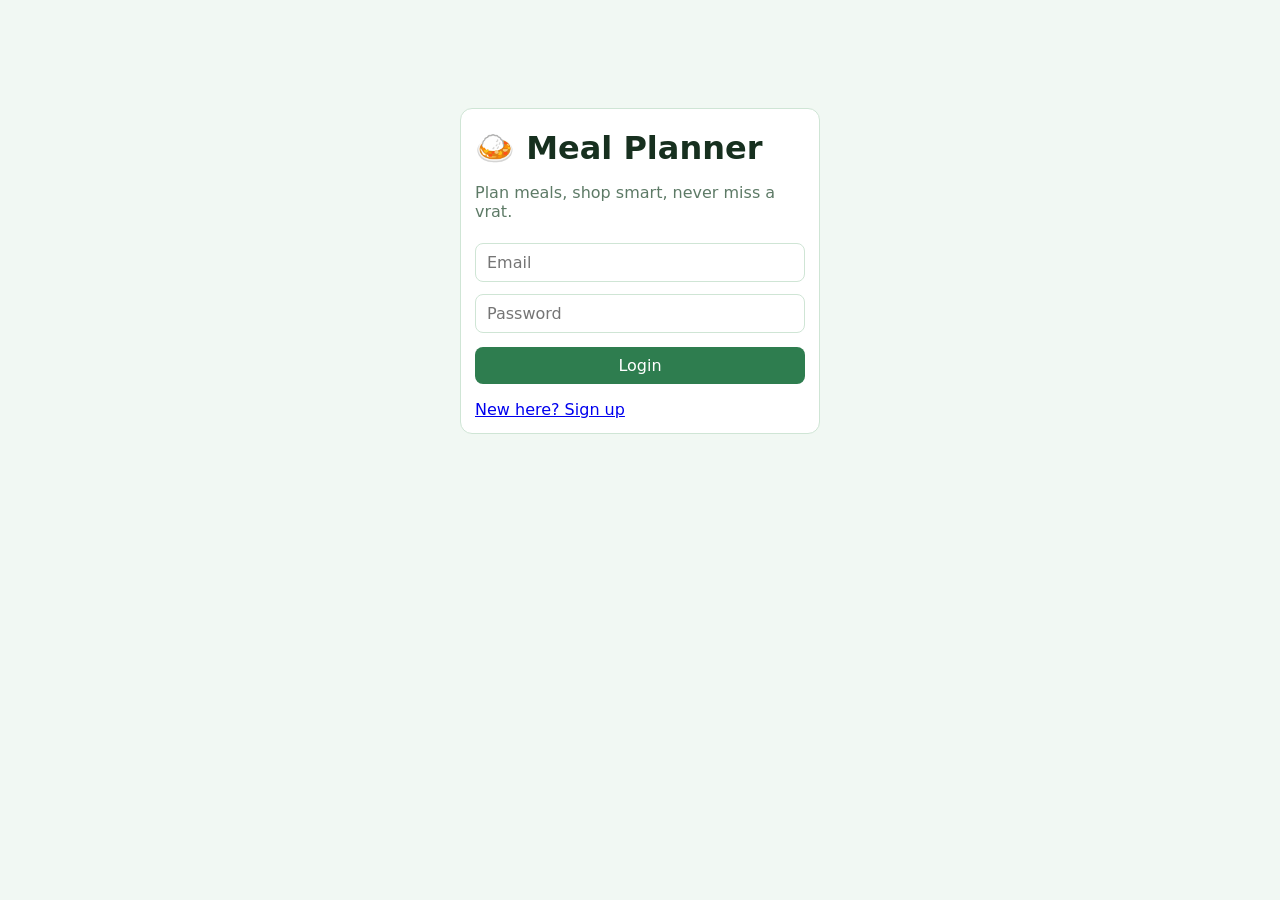
==== cook.html @ ad698de5 "Initial commit via Netlify [skip ci]" ====
<!doctype html><html lang="en"><head><meta charset="utf-8"><meta name="viewport" content="width=device-width,initial-scale=1"><title>Cooking steps - Meal Planner</title><link rel="stylesheet" href="style.css"></head><body data-p="cook"><main id="box"></main><script src="app.js"></script></body></html>
---- style.css ----
:root{--bg:#f1f8f3;--card:#fff;--tx:#17301f;--mu:#5d7a66;--ac:#2e7d4f;--bd:#cfe5d5;--ok:#2e7d4f}
@media(prefers-color-scheme:dark){:root{--bg:#13201a;--card:#1b2b22;--tx:#e8f5ec;--mu:#9bbba6;--ac:#4cc17d;--bd:#2c4436}}

@media(prefers-color-scheme:dark){}
*{box-sizing:border-box}body{margin:0;font-family:system-ui,sans-serif;background:var(--bg);color:var(--tx)}
header{display:flex;flex-wrap:wrap;gap:8px;justify-content:space-between;align-items:center;padding:12px 16px;background:var(--card);border-bottom:1px solid var(--bd);position:sticky;top:0}
nav a{margin-left:12px;color:var(--mu);text-decoration:none;font-size:14px}nav a.on{color:var(--ac);font-weight:600}
main{max-width:900px;margin:auto;padding:16px}h1{margin:.2em 0}h2{font-size:18px}
.card{background:var(--card);border:1px solid var(--bd);border-radius:12px;padding:14px;margin:12px 0}
.grid{display:grid;grid-template-columns:repeat(auto-fill,minmax(250px,1fr));gap:12px}
input,select,button{font:inherit;padding:9px 11px;border-radius:8px;border:1px solid var(--bd);background:var(--card);color:var(--tx)}
button{background:var(--ac);color:#fff;border:0;cursor:pointer}button.g{background:transparent;color:var(--ac);border:1px solid var(--ac)}
.tag{font-size:12px;padding:2px 8px;border-radius:99px;background:var(--bd);color:var(--tx)}.vrat{background:#d9f2e3;color:#1b5e3a}
table{width:100%;border-collapse:collapse}td,th{padding:6px;border-bottom:1px solid var(--bd);text-align:left;font-size:14px}
.cal{display:grid;grid-template-columns:repeat(7,1fr);gap:4px}.cal div{min-height:58px;border:1px solid var(--bd);border-radius:8px;padding:3px;font-size:12px;background:var(--card);overflow:hidden}
.cal .h{min-height:0;text-align:center;border:0;background:none;color:var(--mu)}.cal .td{outline:2px solid var(--ac)}
.f{display:block;border-radius:4px;padding:1px 4px;margin-top:2px;background:#ffe2b8;color:#5a3300}.u{background:#d9f2e3;color:#1b5e3a}
.row{display:flex;gap:8px;flex-wrap:wrap;align-items:center}.done{text-decoration:line-through;color:var(--mu)}
#toast{position:fixed;bottom:16px;left:50%;transform:translateX(-50%);background:var(--ac);color:#fff;padding:12px 18px;border-radius:10px;display:none;max-width:90%}
.login{max-width:360px;margin:12vh auto}.login input{width:100%;margin:6px 0}
.step{font-size:20px;padding:16px;border-left:5px solid var(--ac);background:var(--bg);border-radius:8px;margin:10px 0}.bar{height:8px;background:var(--bd);border-radius:9px}.bar i{display:block;height:8px;background:var(--ac);border-radius:9px}a button{text-decoration:none}
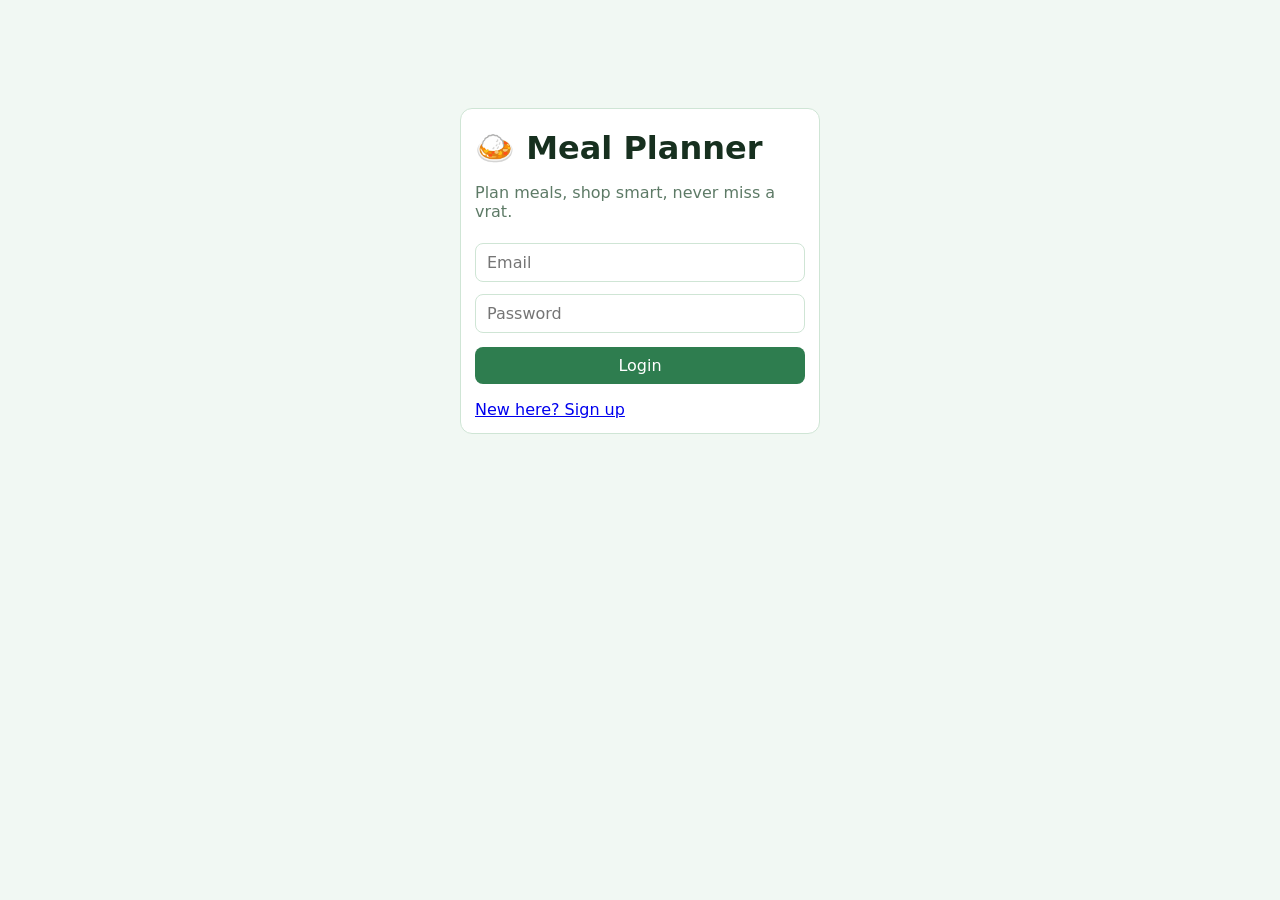
==== commit 7eca41d0: "Add files via upload" ====
--- a/cook.html
+++ b/cook.html
@@ -1 +1 @@
-<!doctype html><html lang="en"><head><meta charset="utf-8"><meta name="viewport" content="width=device-width,initial-scale=1"><title>Cooking steps - Meal Planner</title><link rel="stylesheet" href="style.css"></head><body data-p="cook"><main id="box"></main><script src="app.js"></script></body></html>+<!doctype html><html lang="en"><head><meta charset="utf-8"><meta name="viewport" content="width=device-width,initial-scale=1"><title>Cooking steps - Meal Planner</title><link rel="stylesheet" href="style.css"><link rel="manifest" href="manifest.json"><meta name="theme-color" content="#2e7d4f"><link rel="apple-touch-icon" href="icon-192.png"></head><body data-p="cook"><main id="box"></main><script src="app.js"></script></body></html>
